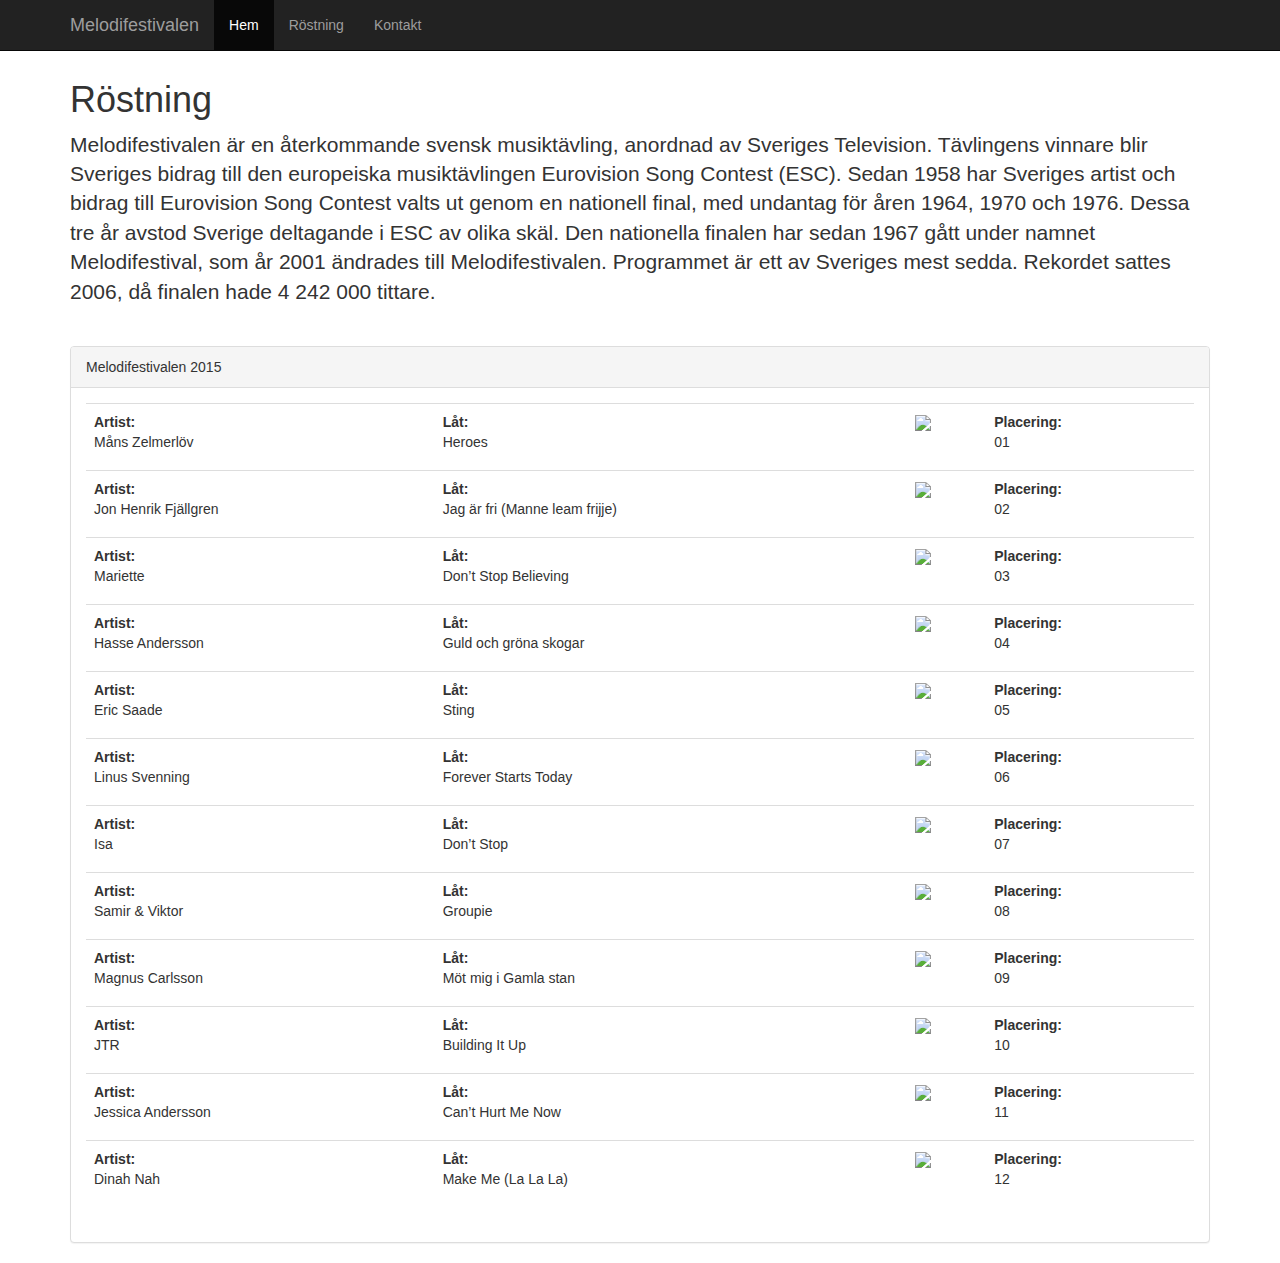
==== index.html @ 98db3d35 "Jag äger" ====
<!DOCTYPE html>
<html lang="en">

<head>
    <meta charset="utf-8">
    <meta http-equiv="X-UA-Compatible" content="IE=edge">
    <meta name="viewport" content="width=device-width, initial-scale=1">
    <!-- The above 3 meta tags *must* come first in the head; any other head content must come *after* these tags -->
    <title>Melodifestivalen</title>
    
    <link rel="stylesheet" type="text/css" href="css/style.css">

    <!-- Bootstrap -->
    <link href="https://maxcdn.bootstrapcdn.com/bootstrap/3.3.7/css/bootstrap.min.css" rel="stylesheet" integrity="sha384-BVYiiSIFeK1dGmJRAkycuHAHRg32OmUcww7on3RYdg4Va+PmSTsz/K68vbdEjh4u" crossorigin="anonymous">

    <!-- HTML5 shim and Respond.js for IE8 support of HTML5 elements and media queries -->
    <!-- WARNING: Respond.js doesn't work if you view the page via file:// -->
    <!--[if lt IE 9]>
      <script src="https://oss.maxcdn.com/html5shiv/3.7.3/html5shiv.min.js"></script>
      <script src="https://oss.maxcdn.com/respond/1.4.2/respond.min.js"></script>
    <![endif]-->
</head>

<body>

    <nav class="navbar navbar-inverse navbar-fixed-top">
        <div class="container">
            <div class="navbar-header">
                <button type="button" class="navbar-toggle collapsed" data-toggle="collapse" data-target="#navbar" aria-expanded="false" aria-controls="navbar">
                    <span class="sr-only">Toggle navigation</span>
                    <span class="icon-bar"></span>
                    <span class="icon-bar"></span>
                    <span class="icon-bar"></span>
                </button>
                <a class="navbar-brand" href="#">Melodifestivalen</a>
            </div>
            <div id="navbar" class="collapse navbar-collapse">
                <ul class="nav navbar-nav">
                    <li class="active"><a href="index.html">Hem</a></li>
                    <li><a href="voting.html">Röstning</a></li>
                    <li><a href="#contact">Kontakt</a></li>
                </ul>
            </div>
            <!--/.nav-collapse -->
        </div>
    </nav>

    <div class="container">
        <br><br><br>
        <h1>Röstning</h1>
        <p class="lead">Melodifestivalen är en återkommande svensk musiktävling, anordnad av Sveriges Television. Tävlingens vinnare blir Sveriges bidrag till den europeiska musiktävlingen Eurovision Song Contest (ESC). Sedan 1958 har Sveriges artist och bidrag till Eurovision Song Contest valts ut genom en nationell final, med undantag för åren 1964, 1970 och 1976. Dessa tre år avstod Sverige deltagande i ESC av olika skäl. Den nationella finalen har sedan 1967 gått under namnet Melodifestival, som år 2001 ändrades till Melodifestivalen. Programmet är ett av Sveriges mest sedda. Rekordet sattes 2006, då finalen hade 4 242 000 tittare.
        </p>
        <br>
        
        <div class="panel panel-default">
            <!-- Default panel contents -->
            <div class="panel-heading">
                Melodifestivalen 2015
            </div>
            <div class="panel-body">
            <table class="table">
                <tr>
                    <td><b>Artist:</b><p>Måns Zelmerlöv</p></td>
                    <td><b>Låt:</b><p>Heroes</p></td>
                    <td><img src="https://placehold.it/350x150"</td>
                    <td><b>Placering:</b><p>01</p></td>
                </tr>
                <tr>
                    <td><b>Artist:</b><p>Jon Henrik Fjällgren</p></td>
                    <td><b>Låt:</b><p>Jag är fri (Manne leam frijje) </p></td>
                    <td><img src="https://placehold.it/350x150"</td>
                    <td><b>Placering:</b><p>02</p></td>
                </tr>
                <tr>
                    <td><b>Artist:</b><p>Mariette</p></td>
                    <td><b>Låt:</b><p>Don’t Stop Believing</p></td>
                    <td><img src="https://placehold.it/350x150"</td>
                    <td><b>Placering:</b><p>03</p></td>
                </tr>
                <tr>
                    <td><b>Artist:</b><p>Hasse Andersson</p></td>
                    <td><b>Låt:</b><p>Guld och gröna skogar</p></td>
                    <td><img src="https://placehold.it/350x150"</td>
                    <td><b>Placering:</b><p>04</p></td>
                </tr>
                <tr>
                    <td><b>Artist:</b><p>Eric Saade</p></td>
                    <td><b>Låt:</b><p>Sting</p></td>
                    <td><img src="https://placehold.it/350x150"</td>
                    <td><b>Placering:</b><p>05</p></td>    
                </tr>
                <tr>
                    <td><b>Artist:</b><p>Linus Svenning</p></td>
                    <td><b>Låt:</b><p>Forever Starts Today</p></td>
                    <td><img src="https://placehold.it/350x150"</td>
                    <td><b>Placering:</b><p>06</p></td>    
                </tr>
                <tr>
                    <td><b>Artist:</b><p>Isa</p></td>
                    <td><b>Låt:</b><p>Don’t Stop</p></td>
                    <td><img src="https://placehold.it/350x150"</td>
                    <td><b>Placering:</b><p>07</p></td>
                </tr>
                <tr>
                    <td><b>Artist:</b><p>Samir & Viktor</p></td>
                    <td><b>Låt:</b><p>Groupie</p></td>
                    <td><img src="https://placehold.it/350x150"</td>
                    <td><b>Placering:</b><p>08</p></td>    
                </tr>
                <tr>
                    <td><b>Artist:</b><p>Magnus Carlsson</p></td>
                    <td><b>Låt:</b><p>Möt mig i Gamla stan</p></td>
                    <td><img src="https://placehold.it/350x150"</td>
                    <td><b>Placering:</b><p>09</p></td>
                </tr>
                <tr>
                    <td><b>Artist:</b><p>JTR</p></td>
                    <td><b>Låt:</b><p>Building It Up</p></td>
                    <td><img src="https://placehold.it/350x150"</td>
                    <td><b>Placering:</b><p>10</p></td>
                </tr>
                <tr>
                    <td><b>Artist:</b><p>Jessica Andersson</p></td>
                    <td><b>Låt:</b><p>Can’t Hurt Me Now</p></td>
                    <td><img src="https://placehold.it/350x150"</td>
                    <td><b>Placering:</b><p>11</p></td>
                </tr>
                <tr>
                    <td><b>Artist:</b><p>Dinah Nah</p></td>
                    <td><b>Låt:</b><p>Make Me (La La La)</p></td>
                    <td><img src="https://placehold.it/350x150"</td>
                    <td><b>Placering:</b><p>12</p></td>
                </tr>
            </table>
        </div>
    </div>
    <!-- /.container -->


    <!-- jQuery (necessary for Bootstrap's JavaScript plugins) -->
    <script src="https://ajax.googleapis.com/ajax/libs/jquery/1.12.4/jquery.min.js"></script>
    <!-- Include all compiled plugins (below), or include individual files as needed -->
    <script src="https://maxcdn.bootstrapcdn.com/bootstrap/3.3.7/js/bootstrap.min.js" integrity="sha384-Tc5IQib027qvyjSMfHjOMaLkfuWVxZxUPnCJA7l2mCWNIpG9mGCD8wGNIcPD7Txa" crossorigin="anonymous"></script>
</body>

</html>
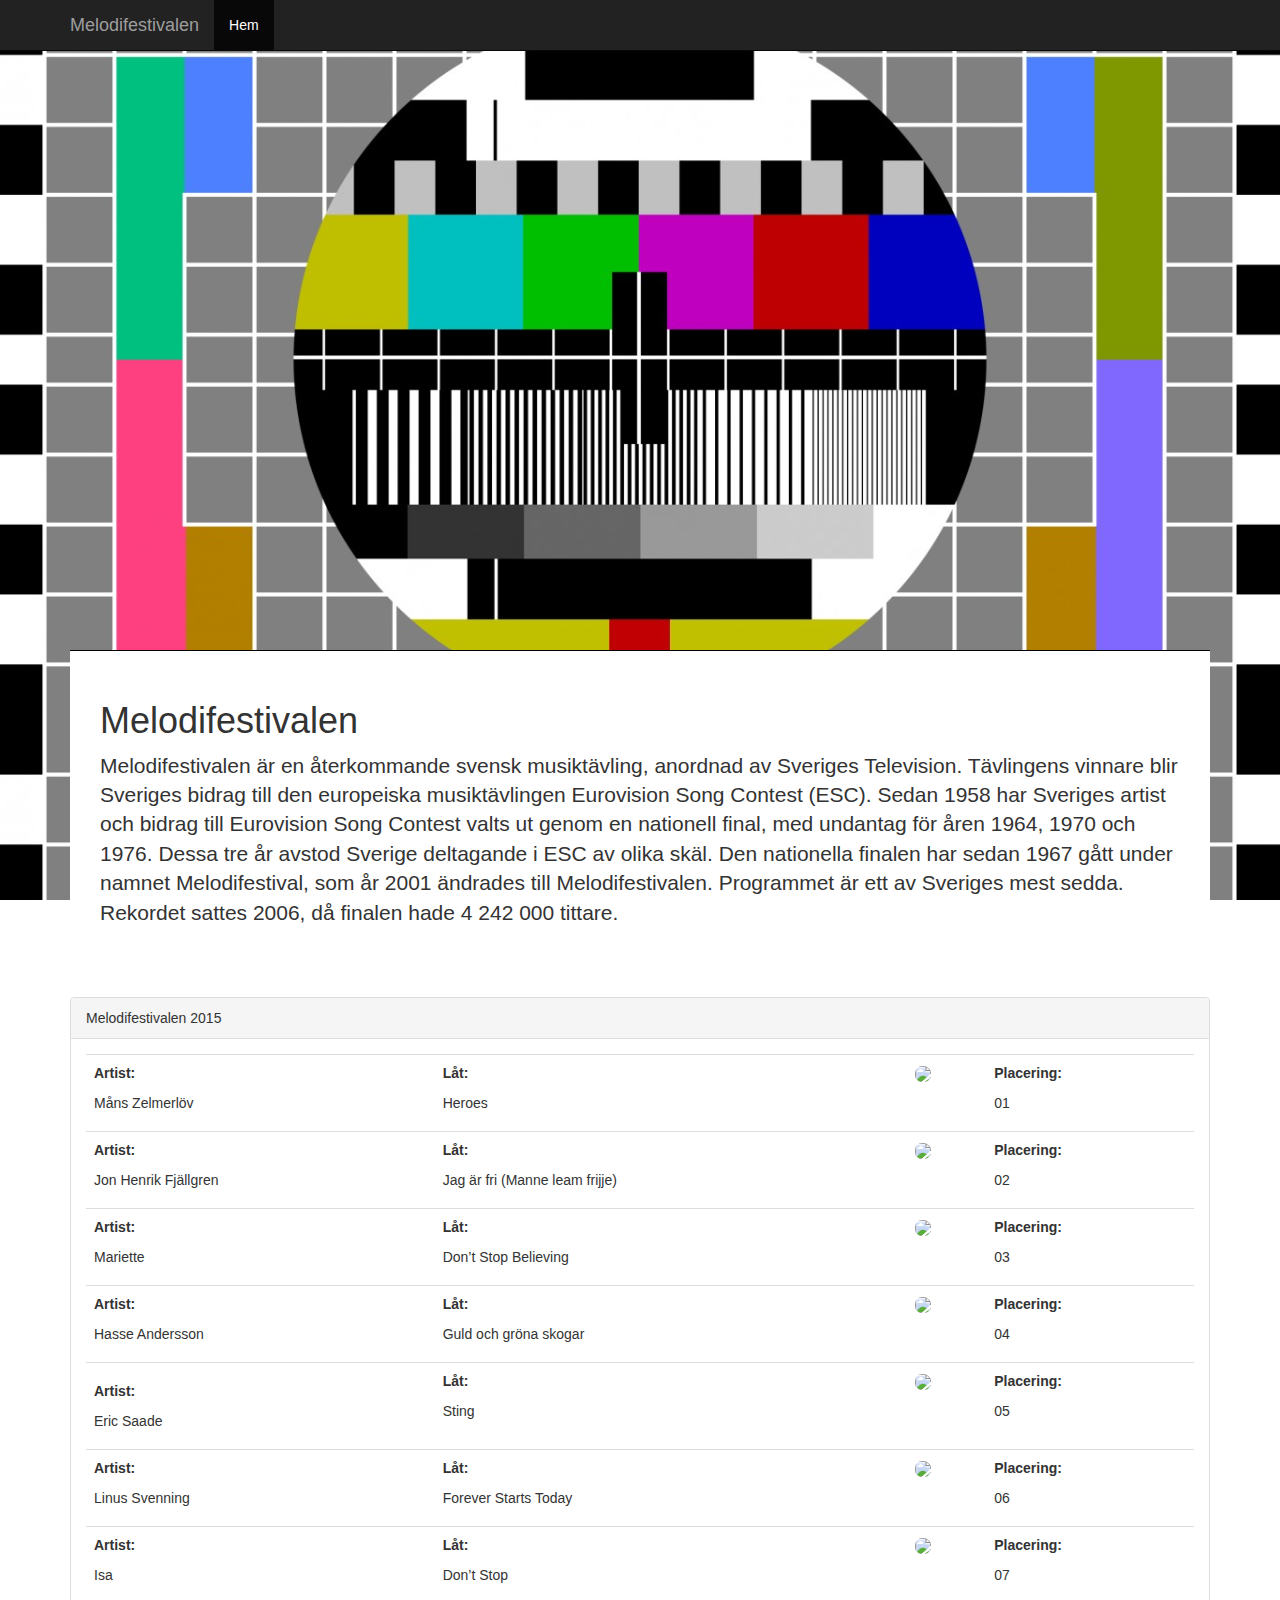
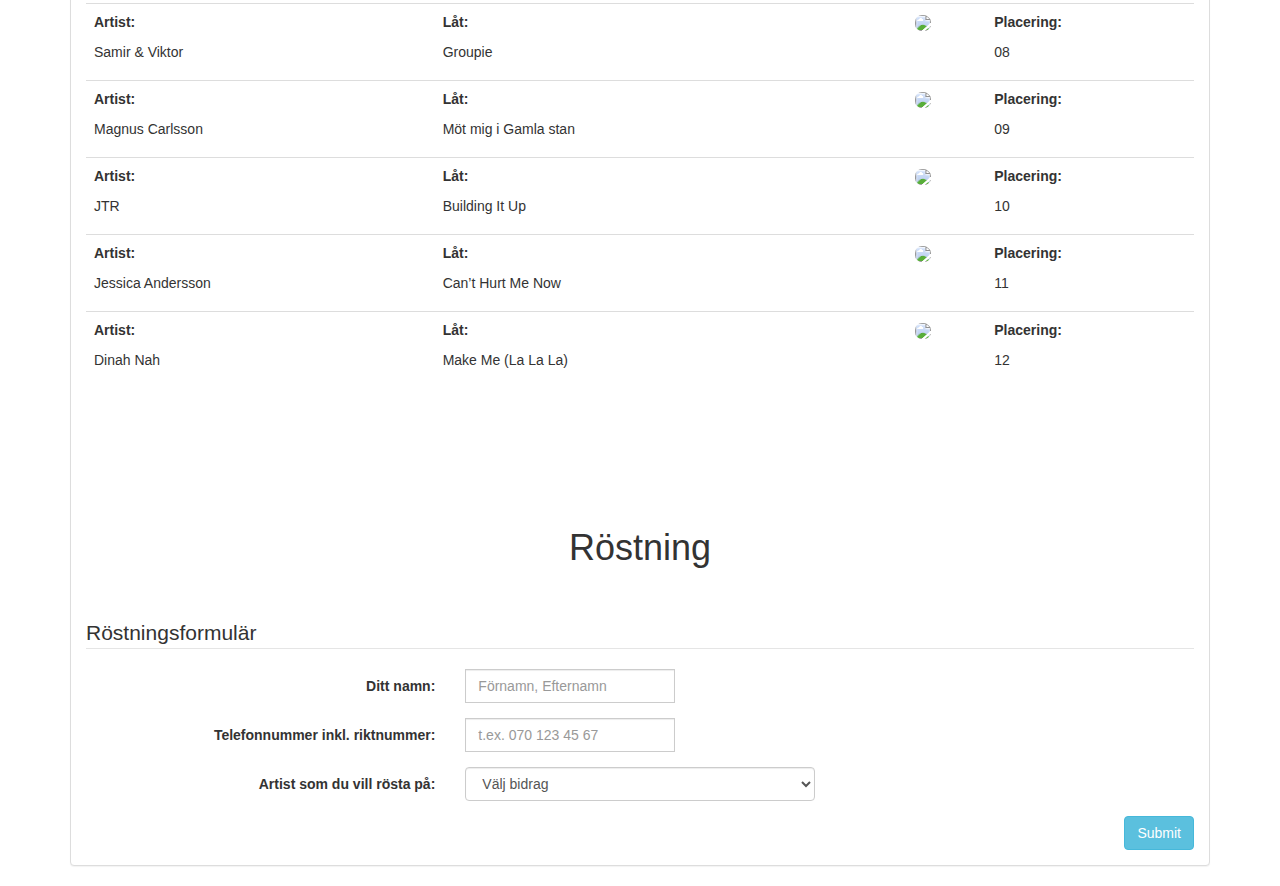
==== commit d603b4e4: "assd" ====
--- a/index.html
+++ b/index.html
@@ -7,8 +7,6 @@
     <meta name="viewport" content="width=device-width, initial-scale=1">
     <!-- The above 3 meta tags *must* come first in the head; any other head content must come *after* these tags -->
     <title>Melodifestivalen</title>
-    
-    <link rel="stylesheet" type="text/css" href="css/style.css">
 
     <!-- Bootstrap -->
     <link href="https://maxcdn.bootstrapcdn.com/bootstrap/3.3.7/css/bootstrap.min.css" rel="stylesheet" integrity="sha384-BVYiiSIFeK1dGmJRAkycuHAHRg32OmUcww7on3RYdg4Va+PmSTsz/K68vbdEjh4u" crossorigin="anonymous">
@@ -19,6 +17,9 @@
       <script src="https://oss.maxcdn.com/html5shiv/3.7.3/html5shiv.min.js"></script>
       <script src="https://oss.maxcdn.com/respond/1.4.2/respond.min.js"></script>
     <![endif]-->
+
+
+    <link rel="stylesheet" type="text/css" href="css/style.css">
 </head>
 
 <body>
@@ -37,8 +38,7 @@
             <div id="navbar" class="collapse navbar-collapse">
                 <ul class="nav navbar-nav">
                     <li class="active"><a href="index.html">Hem</a></li>
-                    <li><a href="voting.html">Röstning</a></li>
-                    <li><a href="#contact">Kontakt</a></li>
+
                 </ul>
             </div>
             <!--/.nav-collapse -->
@@ -46,101 +46,282 @@
     </nav>
 
     <div class="container">
-        <br><br><br>
-        <h1>Röstning</h1>
-        <p class="lead">Melodifestivalen är en återkommande svensk musiktävling, anordnad av Sveriges Television. Tävlingens vinnare blir Sveriges bidrag till den europeiska musiktävlingen Eurovision Song Contest (ESC). Sedan 1958 har Sveriges artist och bidrag till Eurovision Song Contest valts ut genom en nationell final, med undantag för åren 1964, 1970 och 1976. Dessa tre år avstod Sverige deltagande i ESC av olika skäl. Den nationella finalen har sedan 1967 gått under namnet Melodifestival, som år 2001 ändrades till Melodifestivalen. Programmet är ett av Sveriges mest sedda. Rekordet sattes 2006, då finalen hade 4 242 000 tittare.
-        </p>
         <br>
-        
+        <br>
+        <br>
+        <div id="intro">
+            <h1>Melodifestivalen</h1>
+            <p class="lead">Melodifestivalen är en återkommande svensk musiktävling, anordnad av Sveriges Television. Tävlingens vinnare blir Sveriges bidrag till den europeiska musiktävlingen Eurovision Song Contest (ESC). Sedan 1958 har Sveriges artist och bidrag till Eurovision Song Contest valts ut genom en nationell final, med undantag för åren 1964, 1970 och 1976. Dessa tre år avstod Sverige deltagande i ESC av olika skäl. Den nationella finalen har sedan 1967 gått under namnet Melodifestival, som år 2001 ändrades till Melodifestivalen. Programmet är ett av Sveriges mest sedda. Rekordet sattes 2006, då finalen hade 4 242 000 tittare.
+            </p>
+            <br>
+        </div>
         <div class="panel panel-default">
             <!-- Default panel contents -->
             <div class="panel-heading">
                 Melodifestivalen 2015
             </div>
             <div class="panel-body">
-            <table class="table">
-                <tr>
-                    <td><b>Artist:</b><p>Måns Zelmerlöv</p></td>
-                    <td><b>Låt:</b><p>Heroes</p></td>
-                    <td><img src="https://placehold.it/350x150"</td>
-                    <td><b>Placering:</b><p>01</p></td>
-                </tr>
-                <tr>
-                    <td><b>Artist:</b><p>Jon Henrik Fjällgren</p></td>
-                    <td><b>Låt:</b><p>Jag är fri (Manne leam frijje) </p></td>
-                    <td><img src="https://placehold.it/350x150"</td>
-                    <td><b>Placering:</b><p>02</p></td>
-                </tr>
-                <tr>
-                    <td><b>Artist:</b><p>Mariette</p></td>
-                    <td><b>Låt:</b><p>Don’t Stop Believing</p></td>
-                    <td><img src="https://placehold.it/350x150"</td>
-                    <td><b>Placering:</b><p>03</p></td>
-                </tr>
-                <tr>
-                    <td><b>Artist:</b><p>Hasse Andersson</p></td>
-                    <td><b>Låt:</b><p>Guld och gröna skogar</p></td>
-                    <td><img src="https://placehold.it/350x150"</td>
-                    <td><b>Placering:</b><p>04</p></td>
-                </tr>
-                <tr>
-                    <td><b>Artist:</b><p>Eric Saade</p></td>
-                    <td><b>Låt:</b><p>Sting</p></td>
-                    <td><img src="https://placehold.it/350x150"</td>
-                    <td><b>Placering:</b><p>05</p></td>    
-                </tr>
-                <tr>
-                    <td><b>Artist:</b><p>Linus Svenning</p></td>
-                    <td><b>Låt:</b><p>Forever Starts Today</p></td>
-                    <td><img src="https://placehold.it/350x150"</td>
-                    <td><b>Placering:</b><p>06</p></td>    
-                </tr>
-                <tr>
-                    <td><b>Artist:</b><p>Isa</p></td>
-                    <td><b>Låt:</b><p>Don’t Stop</p></td>
-                    <td><img src="https://placehold.it/350x150"</td>
-                    <td><b>Placering:</b><p>07</p></td>
-                </tr>
-                <tr>
-                    <td><b>Artist:</b><p>Samir & Viktor</p></td>
-                    <td><b>Låt:</b><p>Groupie</p></td>
-                    <td><img src="https://placehold.it/350x150"</td>
-                    <td><b>Placering:</b><p>08</p></td>    
-                </tr>
-                <tr>
-                    <td><b>Artist:</b><p>Magnus Carlsson</p></td>
-                    <td><b>Låt:</b><p>Möt mig i Gamla stan</p></td>
-                    <td><img src="https://placehold.it/350x150"</td>
-                    <td><b>Placering:</b><p>09</p></td>
-                </tr>
-                <tr>
-                    <td><b>Artist:</b><p>JTR</p></td>
-                    <td><b>Låt:</b><p>Building It Up</p></td>
-                    <td><img src="https://placehold.it/350x150"</td>
-                    <td><b>Placering:</b><p>10</p></td>
-                </tr>
-                <tr>
-                    <td><b>Artist:</b><p>Jessica Andersson</p></td>
-                    <td><b>Låt:</b><p>Can’t Hurt Me Now</p></td>
-                    <td><img src="https://placehold.it/350x150"</td>
-                    <td><b>Placering:</b><p>11</p></td>
-                </tr>
-                <tr>
-                    <td><b>Artist:</b><p>Dinah Nah</p></td>
-                    <td><b>Låt:</b><p>Make Me (La La La)</p></td>
-                    <td><img src="https://placehold.it/350x150"</td>
-                    <td><b>Placering:</b><p>12</p></td>
-                </tr>
-            </table>
-        </div>
-    </div>
-    <!-- /.container -->
-
-
-    <!-- jQuery (necessary for Bootstrap's JavaScript plugins) -->
-    <script src="https://ajax.googleapis.com/ajax/libs/jquery/1.12.4/jquery.min.js"></script>
-    <!-- Include all compiled plugins (below), or include individual files as needed -->
-    <script src="https://maxcdn.bootstrapcdn.com/bootstrap/3.3.7/js/bootstrap.min.js" integrity="sha384-Tc5IQib027qvyjSMfHjOMaLkfuWVxZxUPnCJA7l2mCWNIpG9mGCD8wGNIcPD7Txa" crossorigin="anonymous"></script>
+                <table class="table">
+                    <tr>
+                        <td>
+                            <p><b>Artist:</b></p>
+                            <p>Måns Zelmerlöv</p>
+                        </td>
+                        <td>
+                            <p><b>Låt:</b></p>
+                            <p>Heroes</p>
+                        </td>
+                        <td>
+                            <img src="https://placehold.it/350x150"> </td>
+                        <td>
+                            <p><b>Placering:</b></p>
+                            <p>01</p>
+                        </td>
+                    </tr>
+                    <tr>
+                        <td>
+                            <p><b>Artist:</b></p>
+                            <p>Jon Henrik Fjällgren</p>
+                        </td>
+                        <td>
+                            <p><b>Låt:</b></p>
+                            <p>Jag är fri (Manne leam frijje) </p>
+                        </td>
+                        <td>
+                            <img src="https://placehold.it/350x150"> </td>
+                        <td>
+                            <p><b>Placering:</b></p>
+                            <p>02</p>
+                        </td>
+                    </tr>
+                    <tr>
+                        <td>
+                            <p><b>Artist:</b></p>
+                            <p>Mariette</p>
+                        </td>
+                        <td>
+                            <p><b>Låt:</b></p>
+                            <p>Don’t Stop Believing</p>
+                        </td>
+                        <td>
+                            <img src="https://placehold.it/350x150"> </td>
+                        <td>
+                            <p><b>Placering:</b></p>
+                            <p>03</p>
+                        </td>
+                    </tr>
+                    <tr>
+                        <td>
+                            <p><b>Artist:</b></p>
+                            <p>Hasse Andersson</p>
+                        </td>
+                        <td>
+                            <p><b>Låt:</b></p>
+                            <p>Guld och gröna skogar</p>
+                        </td>
+                        <td>
+                            <img src="https://placehold.it/350x150"> </td>
+                        <td>
+                            <p><b>Placering:</b></p>
+                            <p>04</p>
+                        </td>
+                    </tr>
+                    <tr>
+                        <td>
+                            <p>
+                                <p><b>Artist:</b></p>
+                                <p>Eric Saade</p>
+                        </td>
+                        <td>
+                            <p><b>Låt:</b></p>
+                            <p>Sting</p>
+                        </td>
+                        <td>
+                            <img src="https://placehold.it/350x150"> </td>
+                        <td>
+                            <p><b>Placering:</b></p>
+                            <p>05</p>
+                        </td>
+                    </tr>
+                    <tr>
+                        <td>
+                            <p><b>Artist:</b></p>
+                            <p>Linus Svenning</p>
+                        </td>
+                        <td>
+                            <p><b>Låt:</b></p>
+                            <p>Forever Starts Today</p>
+                        </td>
+                        <td>
+                            <img src="https://placehold.it/350x150"> </td>
+                        <td>
+                            <p><b>Placering:</b></p>
+                            <p>06</p>
+                        </td>
+                    </tr>
+                    <tr>
+                        <td>
+                            <p><b>Artist:</b></p>
+                            <p>Isa</p>
+                        </td>
+                        <td>
+                            <p><b>Låt:</b></p>
+                            <p>Don’t Stop</p>
+                        </td>
+                        <td>
+                            <img src="https://placehold.it/350x150"> </td>
+                        <td>
+                            <p><b>Placering:</b></p>
+                            <p>07</p>
+                        </td>
+                    </tr>
+                    <tr>
+                        <td>
+                            <p><b>Artist:</b></p>
+                            <p>Samir & Viktor</p>
+                        </td>
+                        <td>
+                            <p><b>Låt:</b></p>
+                            <p>Groupie</p>
+                        </td>
+                        <td>
+                            <img src="https://placehold.it/350x150"> </td>
+                        <td>
+                            <p><b>Placering:</b></p>
+                            <p>08</p>
+                        </td>
+                    </tr>
+                    <tr>
+                        <td>
+                            <p><b>Artist:</b></p>
+                            <p>Magnus Carlsson</p>
+                        </td>
+                        <td>
+                            <p><b>Låt:</b></p>
+                            <p>Möt mig i Gamla stan</p>
+                        </td>
+                        <td>
+                            <img src="https://placehold.it/350x150"> </td>
+                        <td>
+                            <p><b>Placering:</b></p>
+                            <p>09</p>
+                        </td>
+                    </tr>
+                    <tr>
+                        <td>
+                            <p><b>Artist:</b></p>
+                            <p>JTR</p>
+                        </td>
+                        <td>
+                            <p><b>Låt:</b></p>
+                            <p>Building It Up</p>
+                        </td>
+                        <td>
+                            <img src="https://placehold.it/350x150"> </td>
+                        <td>
+                            <p><b>Placering:</b></p>
+                            <p>10</p>
+                        </td>
+                    </tr>
+                    <tr>
+                        <td>
+                            <p><b>Artist:</b></p>
+                            <p>Jessica Andersson</p>
+                        </td>
+                        <td>
+                            <p><b>Låt:</b></p>
+                            <p>Can’t Hurt Me Now</p>
+                        </td>
+                        <td>
+                            <img src="https://placehold.it/350x150"> </td>
+                        <td>
+                            <p><b>Placering:</b></p>
+                            <p>11</p>
+                        </td>
+                    </tr>
+                    <tr>
+                        <td>
+                            <p><b>Artist:</b></p>
+                            <p>Dinah Nah</p>
+                        </td>
+                        <td>
+                            <p><b>Låt:</b></p>
+                            <p>Make Me (La La La)</p>
+                        </td>
+                        <td>
+                            <img src="https://placehold.it/350x150">
+                        </td>
+                        <td>
+                            <p><b>Placering:</b></p>
+                            <p>12</p>
+                        </td>
+                    </tr>
+                </table>
+
+                <br>
+                <br>
+                <br>
+                <h1 id="votingh1">Röstning</h1>
+
+                <form class="form-horizontal">
+                    <fieldset>
+
+                        <!-- Form Name -->
+                        <legend>Röstningsformulär</legend>
+
+
+                        <!-- Prepended text-->
+                        <div class="form-group">
+                            <label class="col-md-4 control-label" for="prependedtext">Ditt namn:</label>
+                            <div class="col-md-4">
+                                <div class="input-group">
+
+                                    <input id="prependedtext" name="prependedtext" class="form-control" placeholder="Förnamn, Efternamn" type="text">
+                                </div>
+
+                            </div>
+                        </div>
+
+                        <!-- Prepended text-->
+                        <div class="form-group">
+                            <label class="col-md-4 control-label" for="prependedtext">Telefonnummer inkl. riktnummer:</label>
+                            <div class="col-md-4">
+                                <div class="input-group">
+                                    <input id="prependedtext" name="prependedtext" class="form-control" placeholder="t.ex. 070 123 45 67" type="number">
+                                </div>
+
+                            </div>
+                        </div>
+                        <!-- Button Drop Down -->
+                        <div class="form-group">
+                            <label class="col-md-4 control-label" for="buttondropdown">Artist som du vill rösta på:</label>
+                            <div class="col-md-4">
+                                <select class="form-control">
+                                    <option>Välj bidrag</option>
+                                    <option>Dinah Nah - Make Me (La La La)</option>
+                                    <option>Jessica Andersson - Can't Hurt Me Now</option>
+                                    <option>JTR - Building It Up</option>
+                                    <option>Magnus Carlsson - mör mig i Gamla stan</option>
+                                    <option>Samir & Viktor - Groupie</option>
+                                    <option>Isa - Don't Stop</option>
+                                    <option>Linus Svenning- Forever Starts Today</option>
+                                    <option>Erik Saade - Sting</option>
+                                    <option>Hasse Andersson - Guld och Gröna Skogar</option>
+                                    <option>Mariette - Don't Stop BeliveIng</option>
+                                    <option>Jon Henrik Fjällgren - Jag är fri (Manne leam frijje)</option>
+                                    <option>Måns Zelmerlöv - Heroes</option>
+                                </select>
+                            </div>
+                    </fieldset>
+                    <input type="submit" name="submit" id="submit" value="Submit" class="btn btn-info pull-right">
+                </form>
+                <!-- /.container -->
+
+
+                <!-- jQuery (necessary for Bootstrap's JavaScript plugins) -->
+                <script src="https://ajax.googleapis.com/ajax/libs/jquery/1.12.4/jquery.min.js"></script>
+                <!-- Include all compiled plugins (below), or include individual files as needed -->
+                <script src="https://maxcdn.bootstrapcdn.com/bootstrap/3.3.7/js/bootstrap.min.js" integrity="sha384-Tc5IQib027qvyjSMfHjOMaLkfuWVxZxUPnCJA7l2mCWNIpG9mGCD8wGNIcPD7Txa" crossorigin="anonymous"></script>
 </body>
 
-</html>+</html>
--- a/css/style.css
+++ b/css/style.css
@@ -0,0 +1,28 @@
+body {
+    background: url("../images/Test.jpg");
+    background-size: 100%;
+    background-attachment: fixed;
+    margin-top: 590px;
+}
+#intro {
+    background-color: #ffffff;
+    border-top: 1px solid black;
+    padding: 30px;
+}
+.input-group {
+    width: 60%;
+}
+table img {
+    border-radius: 7px;
+}
+#votingh1 {
+    text-align: center;
+    padding: 40px;
+}
+input[type=number]::-webkit-inner-spin-button,
+input[type=number]::-webkit-outer-spin-button {
+    -webkit-appearance: none;
+    -moz-appearance: none;
+    appearance: none;
+    margin: 0;
+}
